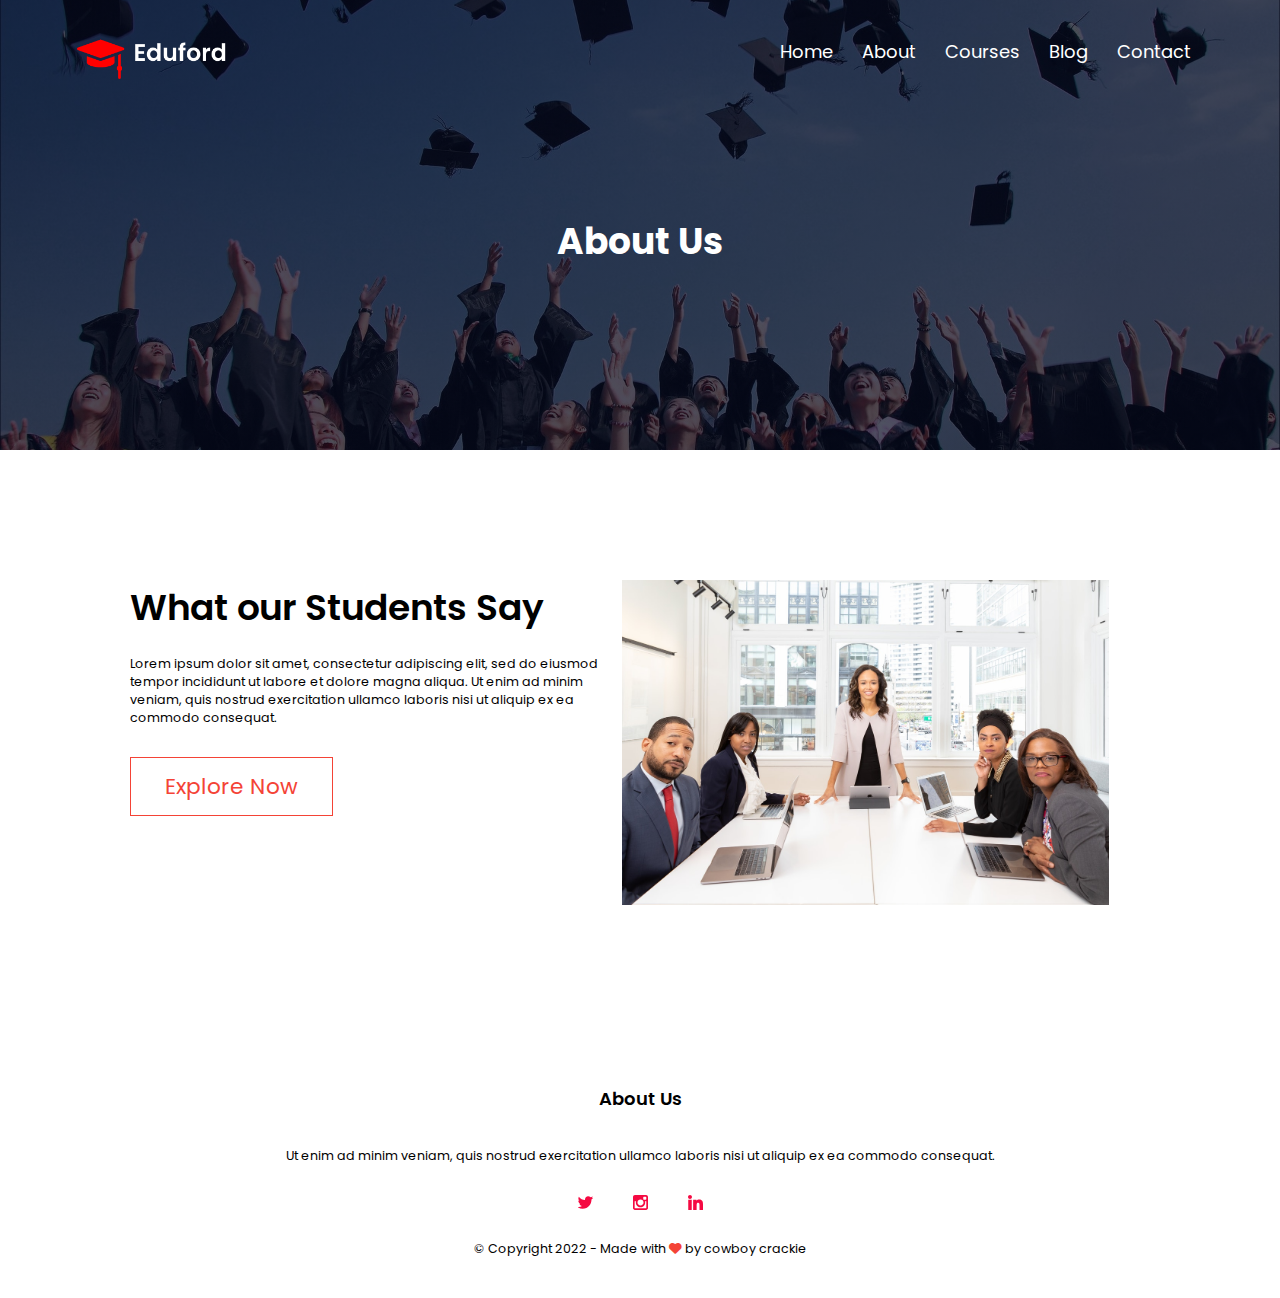
==== about.html @ 13c93e32 "about page" ====
<!DOCTYPE html>
<html lang="en">
<head>
  <meta charset="UTF-8">
  <meta http-equiv="X-UA-Compatible" content="IE=edge">
  <meta name="viewport" content="width=device-width, initial-scale=1.0">
  <title>Eduford</title>

  <link rel="stylesheet" href="style.css">
  <link rel="stylesheet" href="https://cdnjs.cloudflare.com/ajax/libs/font-awesome/6.2.0/css/all.min.css">
</head>
<body>
  <!-- header section -->
  <section id="header" class="about-us-header">
    <div class="header container">
      <nav>
        <div class="brand">
          <a href="index.html"><img src="./images/logo.png" alt="logo"></a>
        </div>
        <div class="nav-list">
          <div class="close-icon">
            <i class="fa fa-solid fa-xmark" onclick="hideMenu()"></i>
          </div>
          <ul>
            <li><a href="">Home</a></li>
            <li><a href="">About</a></li>
            <li><a href="">Courses</a></li>
            <li><a href="">Blog</a></li>
            <li><a href="">Contact</a></li>
          </ul>
        </div>
        <div class="open-icon">
          <i class="fa fa-solid fa-bars" onclick="showMenu()"></i>
        </div>
      </nav>
      <div class="main-page-title">
        <h1>About Us</h1>
      </div>
    </div>
  </section>
  <!-- end header section -->

  <!-- about us content section -->
  <section id="about-us">
    <div class="about-us container">
      <div class="about-us-content">
        <div class="about-us-item">
          <h1 class="section-title">What our Students Say</h1>
          <p>
            Lorem ipsum dolor sit amet, consectetur adipiscing elit,
            sed do eiusmod tempor incididunt ut labore et dolore magna aliqua.
            Ut enim ad minim veniam, quis nostrud exercitation ullamco laboris nisi ut aliquip ex ea commodo consequat.
          </p>
          <a class="hero-btn red-btn" href="">Explore Now</a>
        </div>
        <div class="about-us-item">
          <img src="./images/about.jpg" alt="our directors">
        </div>
      </div>
    </div>
  </section>
  <!-- end about us content section -->

  <!-- footer section -->
  <section id="footer">
    <div class="footer container">
      <h4>About Us</h4>
      <p>
        Ut enim ad minim veniam, quis nostrud exercitation ullamco laboris nisi ut aliquip ex ea commodo consequat.
      </p>
      <div class="social-icons">
        <div class="social-item icon">
          <a href="#"><img class="socials-color" src="./images/twitter.svg" alt="twitter"></a>
        </div>
        <div class="social-item icon">
          <a href="#"><img class="socials-color" src="./images/insta.svg" alt="instagram"></a>
        </div>
        <div class="social-item icon">
          <a href="#"><img class="socials-color" src="./images/linkedin.svg" alt="linkedin"></a>
        </div>
      </div>
      <p>&copy; Copyright 2022 - Made with <i class="fa fa-solid fa-heart"></i> by cowboy crackie</p>
    </div>
  </section>
  <!-- end footer section -->

  <!-- scripts -->
  <script src="./app.js"></script>
</body>
</html>
---- style.css ----
/* imports */
@import url('https://fonts.googleapis.com/css2?family=Poppins:wght@100;200;300;400;600;700&display=swap');

/* browser reset */
* {
  margin: 0;
  padding: 0;
  box-sizing: border-box;
}

/* variables & global styles */
:root {
  --header-overlay: rgba(4,9,30,0.7);
  --text-color-white: white;
  --text-color-black: black;
  --brand-red: #f44336;
  --brand-red-overlay: rgba(244, 67, 54, 0.7);
  --brand-red-light: #fff3f3;
  --box-shadow: rgba(0,0,0,0.2);
}

html {
  font-size: 18px;
  font-family: 'Poppins', sans-serif;
  scroll-behavior: smooth;
  overflow-x: hidden;
}

body {
  overflow-x: hidden;
}

p {
  font-size: 0.7rem;
  padding: 10px;
}

h3 {
  font-size: 1rem;
  font-weight: 600;
  margin-bottom: 20px;
}

img {
  display: block;
}

.container {
  min-height: 100%;
}

.section-title {
  font-size: 2rem;
  font-weight: 600;
  margin-bottom: 10px;
}

.hero-btn {
  display: inline-block;
  text-decoration: none;
  color: var(--text-color-white);
  border: 1px solid var(--text-color-white);
  padding: 12px 34px;
  font-size: 1.2rem;
  background: transparent;
  position: relative;
  cursor: pointer;
}

.hero-btn:hover {
  border: 1px solid var(--brand-red);
  background: var(--brand-red);
  transition: 0.5s ease;
}

/* index page */

/* header section */
#header {
  min-height: 100vh;
  width: 100%;
  background-image: linear-gradient(var(--header-overlay), var(--header-overlay)), url(./images/banner.png);
  background-position: center;
  background-size: cover;
  position: relative;
}

#header .header nav {
  position: relative;
  display: flex;
  padding: 2% 6%;
  justify-content: space-between;
  align-items: center;
}

#header .header .open-icon {
  position: fixed;
  right: 6%;
  z-index: 10;
}

#header .header .open-icon .fa {
  z-index: 10;
  transition: 0.3s ease color;
}

#header .header .open-icon .fa.inactive {
  display: none;
}

#header .header nav .fa {
  display: none;
}

#header .header nav img {
  width: 150px;
  padding-top: 10px;
}

#header .header nav .nav-list .close-icon {
  position: relative;
}

#header .header nav .nav-list ul li {
  list-style: none;
  display: inline-block;
  padding: 8px 12px;
  position: relative;
}

#header .header nav .nav-list ul li::after {
  content: '';
  width: 0%;
  height: 2px;
  background: var(--brand-red);
  display: block;
  margin: auto;
  transition: 0.5s ease width;
}

#header .header nav .nav-list ul li:hover::after {
  width: 100%;
}

#header .header nav .nav-list ul li a {
  font-size: 1rem;
  color: var(--text-color-white);
  text-decoration: none;
}

#header .header .text-box {
  width: 90%;
  color: var(--text-color-white);
  position: absolute;
  top: 50%;
  left: 50%;
  transform: translate(-50%, -50%);
  text-align: center;
}

#header .header .text-box h1 {
  font-size: 2.5rem;
}

#header .header .text-box p {
  font-size: 0.7rem;
  margin: 10px 0 40px 0;
  color: var(--text-color-white);
}

/* course section */
#course .course {
  width: 80%;
  margin: auto;
  text-align: center;
  padding-top: 100px;
}

#course .course .courses-top h1 {
  font-size: 2rem;
  font-weight: 600;
}

#course .course .courses-top p {
  color: var(--text-color-black);
  font-size: 0.7rem;
  font-weight: 300;
  line-height: 22px;
  padding: 10px;
}

#course .course .courses-bottom {
  margin-top: 5%;
  display: flex;
  justify-content: space-between;
}

#course .course .courses-bottom .course-item {
  flex-basis: 31%;
  margin: 1.5%;
  background: var(--brand-red-light);
  border-radius: 10px;
  padding: 20px 12px;
  box-sizing: border-box;
  transition: 0.5s ease box-shadow;
}

#course .course .courses-bottom .course-item:hover {
  box-shadow: 0 0 20px var(--box-shadow);
}

/* campus section */
#campus .campus {
  width: 80%;
  margin: auto;
  text-align: center;
  padding-top: 100px;
}

#campus .campus .campuses-bottom {
  display: flex;
  margin-top: 5%;
}

#campus .campus .campuses-bottom .campus-item {
  flex-basis: 31%;
  margin: 1.5%;
  border-radius: 10px;
  margin-bottom: 30px;
  position: relative;
  overflow: hidden;
}

#campus .campus .campuses-bottom .campus-item img {
  width: 100%;
}

#campus .campus .campuses-bottom .campus-item .campus-layer {
  width: 100%;
  height: 100%;
  background: transparent;
  position: absolute;
  top: 0;
  left: 0;
  transition: 0.5s ease background;
}

#campus .campus .campuses-bottom .campus-item .campus-layer h3 {
  width: 100%;
  font-weight: 500;
  color: var(--text-color-white);
  font-size: 1.5rem;
  bottom: 0;
  left: 50%;
  transform: translateX(-50%);
  position: absolute;
  opacity: 0;
  transition: 0.5s ease;
  transition-property: bottom, opacity;
}

#campus .campus .campuses-bottom .campus-item .campus-layer:hover h3 {
  bottom: 43%;
  opacity: 1;
}

#campus .campus .campuses-bottom .campus-item .campus-layer:hover {
  background: var(--brand-red-overlay);
}

/* facilities section */
#facilities .facilities {
  width: 80%;
  margin: auto;
  text-align: center;
  padding-top: 100px;
}

#facilities .facilities .facilities-bottom {
  margin-top: 5%;
}

#facilities .facilities .facilities-bottom .facilities-list {
  display: flex;
}

#facilities .facilities .facilities-bottom .facilities-list .facility-item {
  flex-basis: 31%;
  margin: 1.5%;
  border-radius: 10px;
  text-align: center;
  overflow: hidden;
  position: relative;
}

#facilities .facilities .facilities-bottom .facilities-list .facility-item .card-top {
  overflow: hidden;
  border-radius: 10px;
}

#facilities .facilities .facilities-bottom .facilities-list .facility-item .card-bottom {
  padding: 20px 12px;
}

#facilities .facilities .facilities-bottom .facilities-list .facility-item img {
  width: 100%;
  border-radius: 10px;
  transition: 0.5s ease transform;
}

#facilities .facilities .facilities-bottom .facilities-list .facility-item:hover img {
  transform: scale(1.1);
}

/* testimonials section */
#testimonials .testimonials {
  width: 80%;
  margin: auto;
  text-align: center;
  padding-top: 100px;
}

#testimonials .testimonials .testimonials-bottom {
  margin-top: 5%;
}

#testimonials .testimonials .testimonials-bottom .testimonials-list {
  display: flex;
}

#testimonials .testimonials .testimonials-bottom .testimonials-list .testimonial-item {
  flex-basis: 45%;
  margin: 2.5%;
  border-radius: 10px;
  text-align: left;
  background: var(--brand-red-light);
  padding: 25px;
  cursor: pointer;
  display: flex;
  transition: 0.5s ease box-shadow;
}

#testimonials .testimonials .testimonials-bottom .testimonials-list .testimonial-item:hover {
  box-shadow: 0 0 20px var(--box-shadow);
}

#testimonials .testimonials .testimonials-bottom .testimonials-list .testimonial-item img {
  height: 40px;
  margin-left: 5px;
  margin-right: 30px;
  border-radius: 50%;
}

#testimonials .testimonials .testimonials-bottom .testimonials-list .testimonial-item p {
  padding: 0;
}

#testimonials .testimonials .testimonials-bottom .testimonials-list .testimonial-item h3 {
  margin-top: 15px;
  text-align: left;
}

#testimonials .testimonials .testimonials-bottom .testimonials-list .testimonial-item .fa {
  color: var(--brand-red);
}

/* contact section */
#contact .contact {
  width: 80%;
  margin: 100px auto;
  background-image: linear-gradient(var(--header-overlay), var(--header-overlay)), url(./images/banner2.jpg);
  background-position: center;
  background-size: cover;
  border-radius: 10px;
  text-align: center;
  padding: 100px 0;
}

#contact .contact h1 {
  color: var(--text-color-white);
  margin-bottom: 40px;
  padding: 0;
}

/* footer section */
#footer .footer {
  width: 100%;
  text-align: center;
  padding: 30px 0;
}

#footer .footer h4 {
  margin-bottom: 25px;
  margin-top: 20px;
  font-weight: 600;
}

#footer .footer .social-icons {
  width: 100%;
  display: flex;
  justify-content: center;
  align-items: center;
  flex-direction: row;
  margin: 20px 0;
}

#footer .footer .social-icons .icon {
  width: 15px;
  margin: 0 20px;
  
}

#footer .footer .social-icons .social-item .socials-color {
  filter: invert(35%) sepia(80%) saturate(3538%) hue-rotate(343deg) brightness(100%) contrast(92%);
}

#footer .footer .social-item {
  transition: 0.3s ease;
  transition-property: transform, filter;
}

#footer .footer .social-item:hover {
  transform: scale(1.2);
  filter: brightness(1) invert(0);
}

#footer .footer .social-item:hover img {
  filter: brightness(1) invert(0);
}

#footer .footer p .fa {
  color: var(--brand-red);
}

/* about us page */
.about-us-header {
  min-height: 50vh !important;
  width: 100%;
  background-image: linear-gradient(var(--header-overlay), var(--header-overlay)), url(./images/background.jpg) !important;
  background-position: center;
  background-size: cover;
  text-align: center;
  color: var(--text-color-white);
}

.about-us-header h1 {
  margin-top: 110px;
}

#about-us .about-us {
  width: 80%;
  margin: auto;
  padding: 100px 0;
}

#about-us .about-us .about-us-content {
  display: flex;
}

#about-us .about-us .about-us-content .about-us-item {
  flex-basis: 48%;
  padding: 30px 2px;
}

#about-us .about-us .about-us-content .about-us-item h1 {
  padding-top: 0;
}

#about-us .about-us .about-us-content .about-us-item p {
  padding: 10px 0;
}

#about-us .about-us .about-us-content .about-us-item img {
  width: 100%;
}

#about-us .about-us .about-us-content .about-us-item .red-btn {
  margin-top: 20px;
  border: 1px solid var(--brand-red);
  background: transparent;
  color: var(--brand-red);
}

#about-us .about-us .about-us-content .about-us-item .red-btn:hover {
  background-color: var(--brand-red);
  color: var(--text-color-white);
}

/* media queries */
@media only screen and (max-width:768px) {
  #header .header nav .fa {
    display: block;
    color: var(--text-color-white);
    margin: 20px 10px 10px 10px;
    font-size: 1.5rem;
    cursor: pointer;
  }

  #header .header nav img {
    padding-top: 20px;
  }

  #header .header nav .fa-xmark {
    font-size: 1.7rem;
    text-align: right;
  }

  #header .header nav .close-icon {
    padding: 7.5px 22.5px;
  }

  #header .header .text-box h1 {
    font-size: 1.5rem;
  }

  #header .header nav .nav-list ul li {
    display: block;
  }

  #header .header nav .nav-list ul {
    padding: 30px;
  }

  #header .header nav .nav-list {
    position: fixed;
    background: var(--brand-red);
    height: 100vh;
    width: 200px;
    top: 0;
    right: -200px;
    text-align: left;
    z-index: 10;
    transition: 0.5s ease right;
  }

  #course .course .courses-bottom, 
  #campus .campus .campuses-bottom, 
  #facilities .facilities .facilities-list,
  #testimonials .testimonials .testimonials-list,
  #about-us .about-us .about-us-content {
    flex-direction: column;
  }

  #testimonials .testimonials .testimonials-bottom .testimonials-list .testimonial-item {
    display: inline-block;
  }

  #testimonials .testimonials .testimonials-bottom .testimonials-list .testimonial-item img {
    margin-left: 0px;
    margin-right: 15px;
    float: left;
  }

  #contact .contact {
    padding: 50px 0;
  }

  #contact .contact h1 {
    font-size: 0.8rem;
  }

  #footer .footer .social-icons {
    margin: 10px 0;
  }

  #footer .footer .social-icons .icon {
  width: 20px;
}
}

/* keyframes */
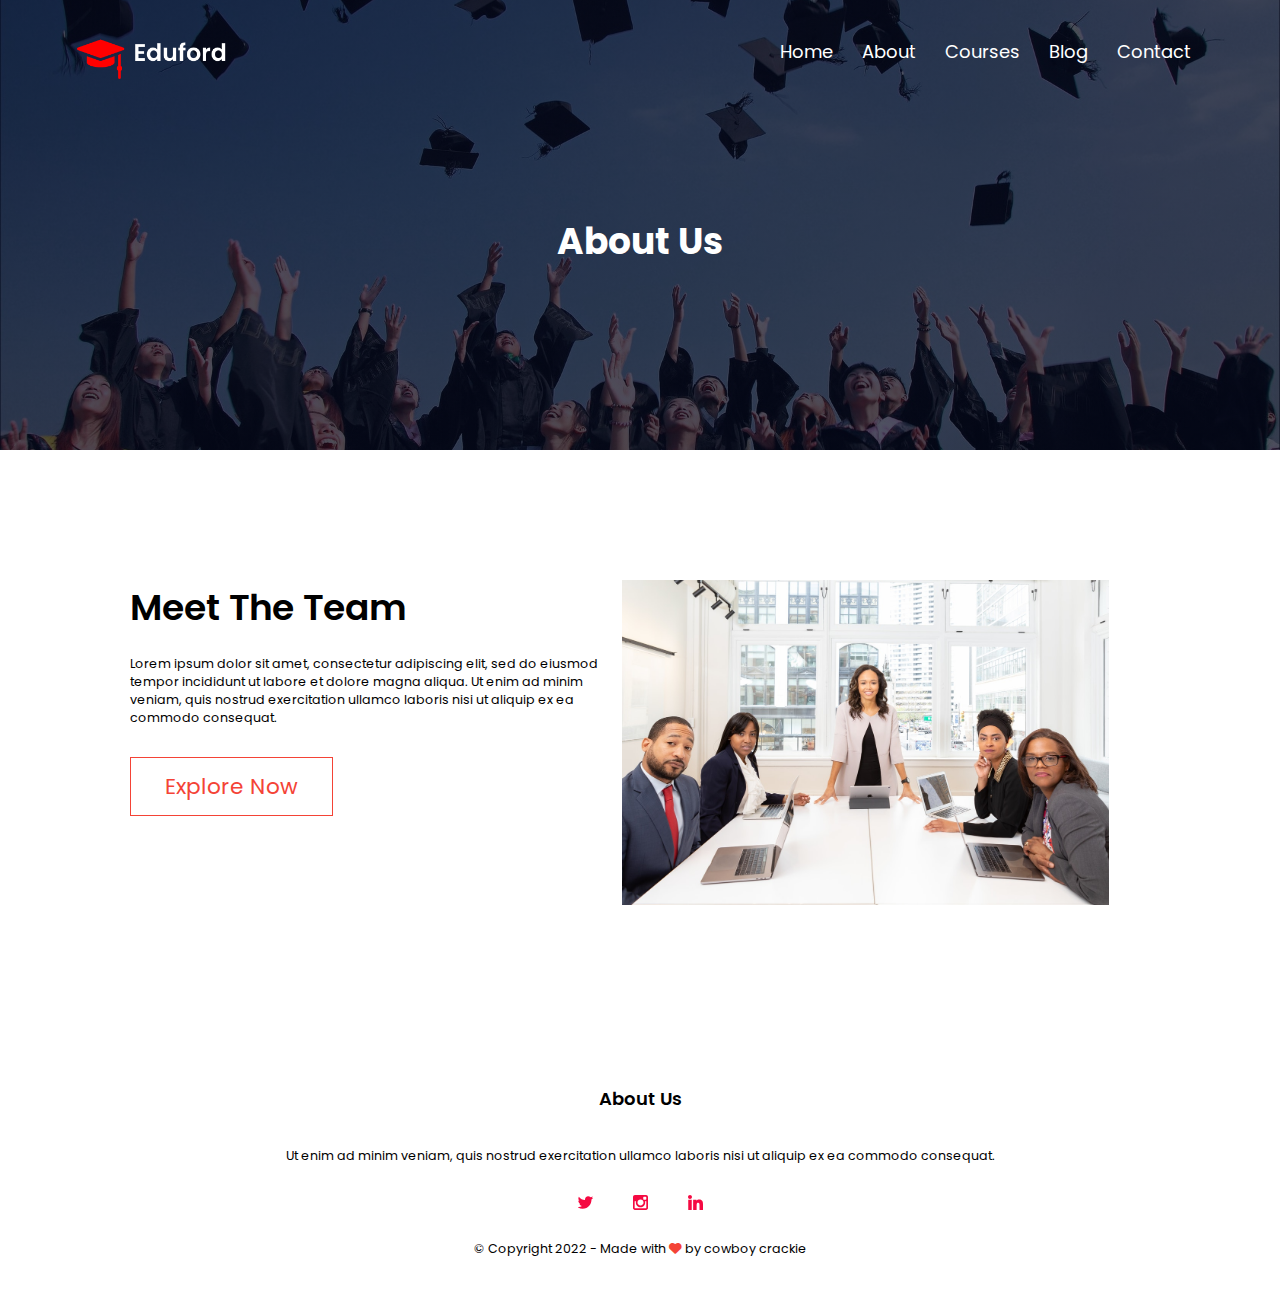
==== commit 1757d33f: "courses & blog page" ====
--- a/about.html
+++ b/about.html
@@ -4,7 +4,7 @@
   <meta charset="UTF-8">
   <meta http-equiv="X-UA-Compatible" content="IE=edge">
   <meta name="viewport" content="width=device-width, initial-scale=1.0">
-  <title>Eduford</title>
+  <title>Eduford - About</title>
 
   <link rel="stylesheet" href="style.css">
   <link rel="stylesheet" href="https://cdnjs.cloudflare.com/ajax/libs/font-awesome/6.2.0/css/all.min.css">
@@ -15,17 +15,17 @@
     <div class="header container">
       <nav>
         <div class="brand">
-          <a href="index.html"><img src="./images/logo.png" alt="logo"></a>
+          <a href="./index.html"><img src="./images/logo.png" alt="logo"></a>
         </div>
         <div class="nav-list">
           <div class="close-icon">
             <i class="fa fa-solid fa-xmark" onclick="hideMenu()"></i>
           </div>
           <ul>
-            <li><a href="">Home</a></li>
-            <li><a href="">About</a></li>
-            <li><a href="">Courses</a></li>
-            <li><a href="">Blog</a></li>
+            <li><a href="./index.html">Home</a></li>
+            <li><a href="./about.html">About</a></li>
+            <li><a href="./courses.html">Courses</a></li>
+            <li><a href="./blog.html">Blog</a></li>
             <li><a href="">Contact</a></li>
           </ul>
         </div>
@@ -45,7 +45,7 @@
     <div class="about-us container">
       <div class="about-us-content">
         <div class="about-us-item">
-          <h1 class="section-title">What our Students Say</h1>
+          <h1 class="section-title">Meet The Team</h1>
           <p>
             Lorem ipsum dolor sit amet, consectetur adipiscing elit,
             sed do eiusmod tempor incididunt ut labore et dolore magna aliqua.
--- a/style.css
+++ b/style.css
@@ -13,6 +13,7 @@
   --header-overlay: rgba(4,9,30,0.7);
   --text-color-white: white;
   --text-color-black: black;
+  --blog-text-color: #737373;
   --brand-red: #f44336;
   --brand-red-overlay: rgba(244, 67, 54, 0.7);
   --brand-red-light: #fff3f3;
@@ -485,6 +486,59 @@
   background-color: var(--brand-red);
   color: var(--text-color-white);
 }
+
+/* blog page */
+#blog .blog {
+  width: 80%;
+  margin: auto;
+  padding-top: 100px;
+}
+
+#blog .blog .blog-content {
+  display: flex;
+}
+
+#blog .blog .blog-content .blog-left {
+  flex-basis: 65%;
+}
+
+#blog .blog .blog-content .blog-left img {
+  width: 100%;
+  padding-bottom: 50px;
+}
+
+#blog .blog .blog-content .blog-left h2 {
+  color: var(--text-color-black);
+  font-weight: 600;
+  margin: 30px 0;
+}
+
+#blog .blog .blog-content .blog-left p {
+  color: var(--blog-text-color);
+  padding: 0;
+}
+
+#blog .blog .blog-content .blog-right {
+  flex-basis: 32%;
+  margin-left: 50px;
+}
+
+#blog .blog .blog-content .blog-right h3 {
+  background: var(--brand-red);
+  color: var(--text-color-white);
+  padding: 7px 0;
+  font-size: 1.2rem;
+  margin-bottom: 20px;
+  text-align: center;
+}
+
+#blog .blog .blog-content .blog-right .post-category-item {
+  display: flex;
+  justify-content: space-between;
+  padding: 8px;
+  box-sizing: border-box;
+}
+
 
 /* media queries */
 @media only screen and (max-width:768px) {
@@ -541,6 +595,10 @@
     flex-direction: column;
   }
 
+  #blog .blog .blog-content {
+    flex-direction: column-reverse;
+  }
+
   #testimonials .testimonials .testimonials-bottom .testimonials-list .testimonial-item {
     display: inline-block;
   }
@@ -565,7 +623,12 @@
 
   #footer .footer .social-icons .icon {
   width: 20px;
-}
+  }
+
+  #blog .blog .blog-content .blog-right{
+    margin-left: 0;
+    margin-bottom: 100px;
+  }
 }
 
 /* keyframes */